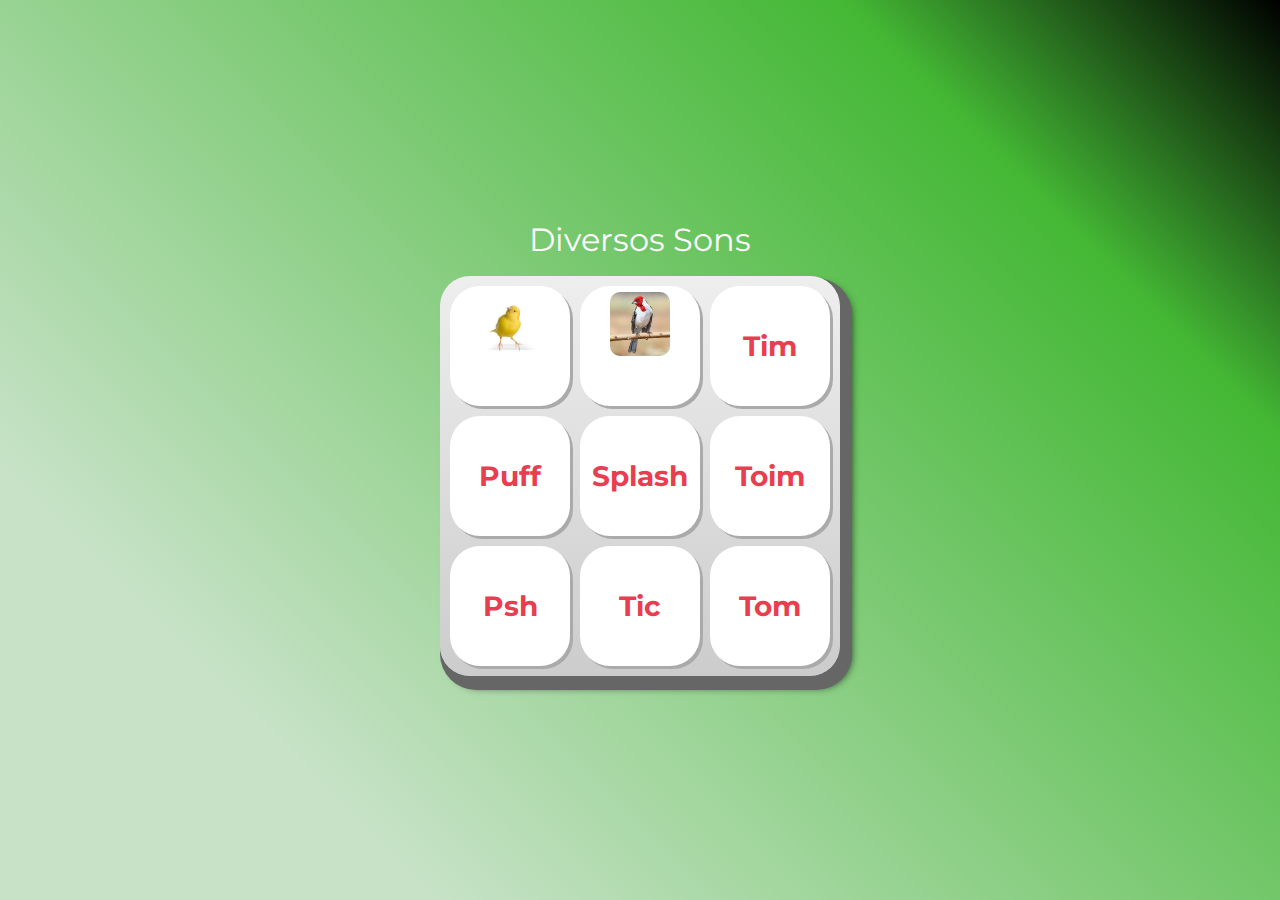
==== NvSons.html @ 49f267b4 "gs" ====
<!DOCTYPE html>
<html lang="pt-BR">
<head>
    <meta charset="UTF-8">
    <meta http-equiv="X-UA-Compatible" content="IE=edge">
    <meta name="viewport" content="width=device-width, initial-scale=1.0">

    <title> MIDI</title>

    <link rel="preconnect" href="https://fonts.googleapis.com">
    <link rel="preconnect" href="https://fonts.gstatic.com" crossorigin>
    <link href="https://fonts.googleapis.com/css2?family=Montserrat:wght@500;600&display=swap" rel="stylesheet">

    <link rel="icon" type="image/png" href="images/bateria.png">
    <link rel="stylesheet" href="css/reset.css">
    <link rel="stylesheet" href="css/estilos.css">

</head>
<body>

    <h1>Diversos Sons</h1>

    <section class="teclado">
        <button onclick="tocaSomSabia()" class="tecla tecla_sabia"><img src="imagem/sabiá.jpeg" alt="desc" style="width: 60px; border-radius: 10px;"></button>
        <button onclick="tocaSomCampina()" class="tecla tecla_campina"><img src="imagem/Galo_de_Campina.jpeg" alt="desc" style="width: 60px; border-radius: 10px;" ></button>
        <button onclick="tocaSomTim()" class="tecla tecla_tim">Tim</button>

        <button onclick="tocaSomPuff()" class="tecla tecla_puff">Puff</button>
        <button onclick="tocaSomSplash()" class="tecla tecla_splash">Splash</button>
        <button onclick="tocaSomToim()" class="tecla tecla_toim">Toim</button>

        <button onclick="tocaSomPsh()" class="tecla tecla_psh">Psh</button>
        <button onclick="tocaSomTic()" class="tecla tecla_tic">Tic</button>
        <button onclick="tocaSomTom()" class="tecla tecla_tom">Tom</button>
    </section>

    <audio src="sounds/title.mp3" id="som_tecla_sabia"></audio>
    <audio src="sounds/galo_de_campina.mp3" id="som_tecla_campina"></audio>
    <audio src="sounds/keye.wav" id="som_tecla_tim"></audio>
    <audio src="sounds/keya.wav" id="som_tecla_puff"></audio>
    <audio src="sounds/keys.wav" id="som_tecla_splash"></audio>
    <audio src="sounds/keyd.wav" id="som_tecla_toim"></audio>
    <audio src="sounds/keyz.wav" id="som_tecla_psh"></audio>
    <audio src="sounds/keyx.wav" id="som_tecla_tic"></audio>
    <audio src="sounds/keyc.wav" id="som_tecla_tom"></audio>

    <script src="nvsom.js"></script>
</body>
</html>
---- css/estilos.css ----
:root {
  --cinza: #aaa;
  --vermelha: #e93d50;
  --vermelha-escura: #af303f;
  --branca: #fff;
  --luz: rgb(229, 255, 0);
}

body {
  align-items: center;
  background: linear-gradient(45deg, #c7e2c7 20%,#44b835 80%, #000000 100%);
  display: flex;
  justify-content: center;
  flex-direction: column;
  font-family: 'Montserrat', sans-serif;
  min-height: 100vh;
}

h1 {
  color: var(--branca);
  margin-bottom: 20px;
  font-size: 2rem;
}

.teclado {
  background: linear-gradient(to bottom, #eeeeee 0%,#cccccc 100%);
  box-shadow: 6px 8px 0 6px #666, 10px 10px 10px #000;
  border-radius: 30px;
  display: grid;
  gap: 10px;
  grid-template-columns: repeat(3, 1fr);
  padding: 10px;
}

.tecla {
  background-color: var(--branca);
  border-radius: 30px;
  box-shadow: 3px 3px 0 var(--cinza);
  color: var(--vermelha);
  cursor: pointer;
  height: 120px;
  font-size: 1.75em;
  font-weight: bold;
  line-height: 120px;
  text-align: center;
  width: 120px;
}

.tecla.ativa,
.tecla:active {
  background-color: var(--vermelha);
  border: 4px solid  var(--vermelha);
  box-shadow: 3px 3px 0 var(--vermelha-escura) inset;
  color: var(--branca);
  outline: none;
}

.tecla.focus,
.tecla:focus {
  outline: none;
  box-shadow: 1px 1px 10px var(--luz);
}

.tecla.active:focus,
.tecla:active:focus {
  box-shadow: 3px 3px 0 var(--vermelha-escura) inset, 1px 1px 10px var(--luz);
}
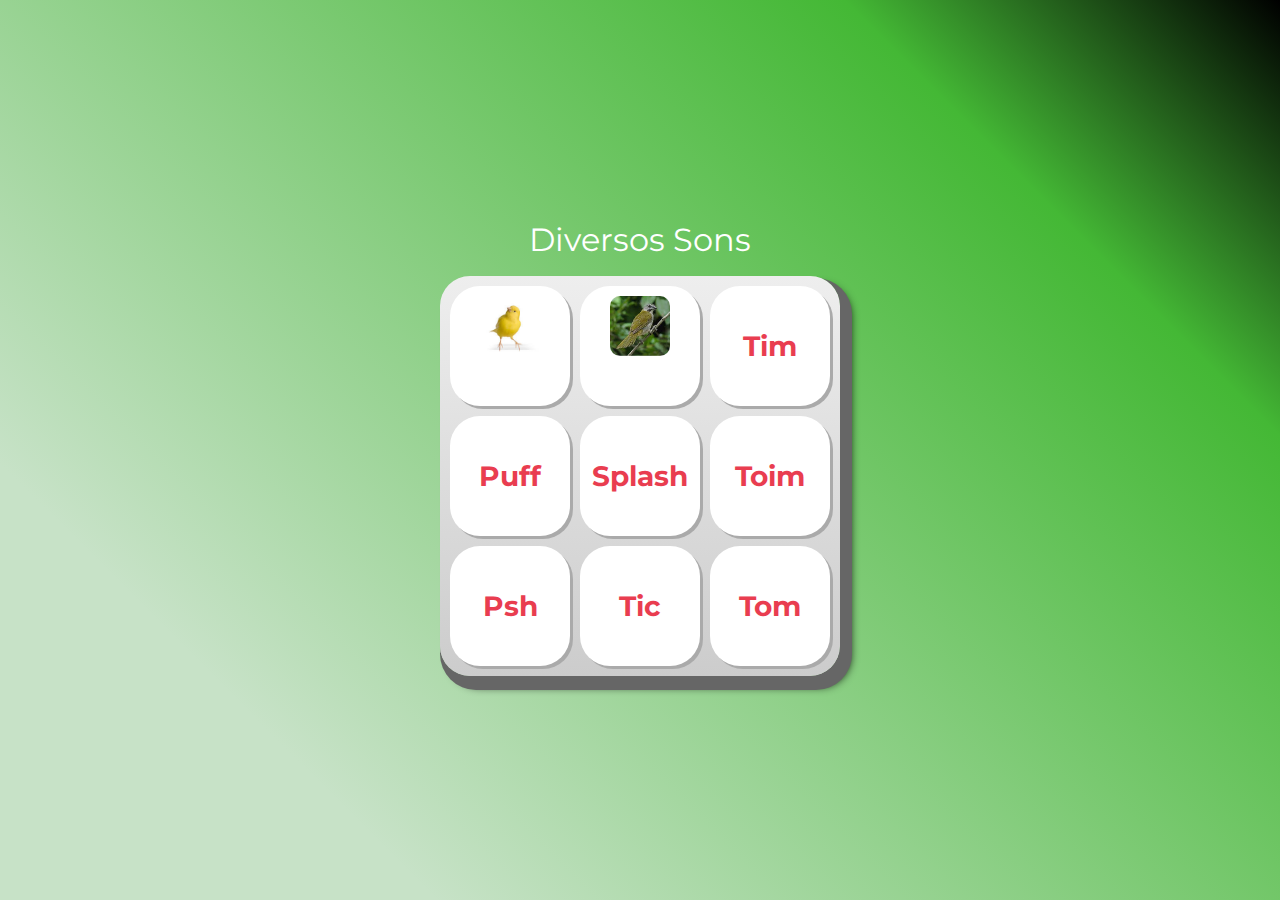
==== commit 75f07bc2: "adicionando novo som" ====
--- a/NvSons.html
+++ b/NvSons.html
@@ -22,7 +22,7 @@
 
     <section class="teclado">
         <button onclick="tocaSomSabia()" class="tecla tecla_sabia"><img src="imagem/sabiá.jpeg" alt="desc" style="width: 60px; border-radius: 10px;"></button>
-        <button onclick="tocaSomCampina()" class="tecla tecla_campina"><img src="imagem/Galo_de_Campina.jpeg" alt="desc" style="width: 60px; border-radius: 10px;" ></button>
+        <button onclick="tocaSomFerro()" class="tecla tecla_ferro"><img src="imagem/trinca_ferro.jpeg" alt="desc" style="width: 60px; border-radius: 10px;" ></button>
         <button onclick="tocaSomTim()" class="tecla tecla_tim">Tim</button>
 
         <button onclick="tocaSomPuff()" class="tecla tecla_puff">Puff</button>
@@ -35,7 +35,7 @@
     </section>
 
     <audio src="sounds/title.mp3" id="som_tecla_sabia"></audio>
-    <audio src="sounds/galo_de_campina.mp3" id="som_tecla_campina"></audio>
+    <audio src="sounds/trinca_ferro.mp3" id="som_tecla_ferro"></audio>
     <audio src="sounds/keye.wav" id="som_tecla_tim"></audio>
     <audio src="sounds/keya.wav" id="som_tecla_puff"></audio>
     <audio src="sounds/keys.wav" id="som_tecla_splash"></audio>
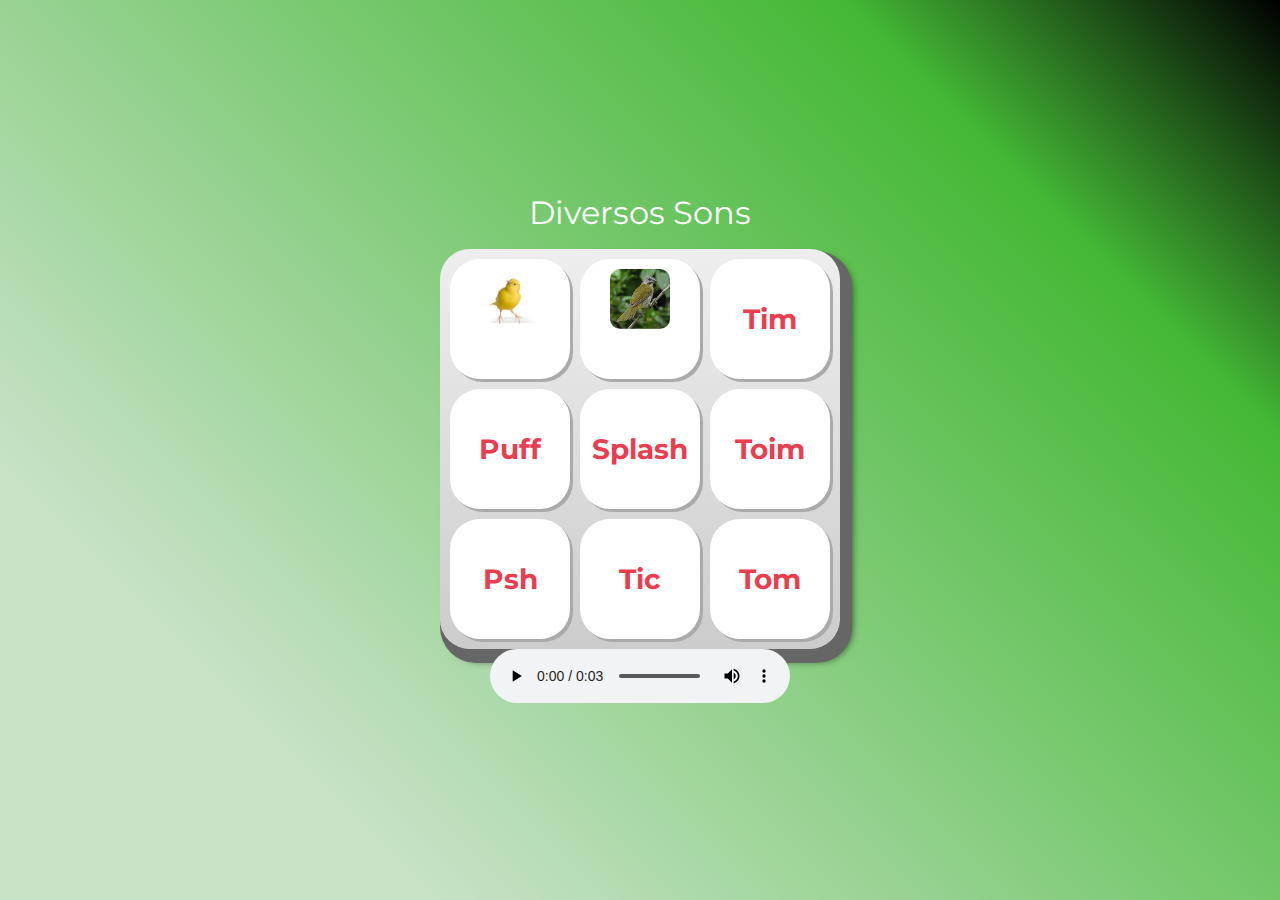
==== commit 18e35882: "isis" ====
--- a/NvSons.html
+++ b/NvSons.html
@@ -35,7 +35,7 @@
     </section>
 
     <audio src="sounds/title.mp3" id="som_tecla_sabia"></audio>
-    <audio src="sounds/trinca_ferro.mp3" id="som_tecla_ferro"></audio>
+    <audio controls src="sounds/trinca_ferro.mp3" id="som_tecla_ferro"></audio>
     <audio src="sounds/keye.wav" id="som_tecla_tim"></audio>
     <audio src="sounds/keya.wav" id="som_tecla_puff"></audio>
     <audio src="sounds/keys.wav" id="som_tecla_splash"></audio>
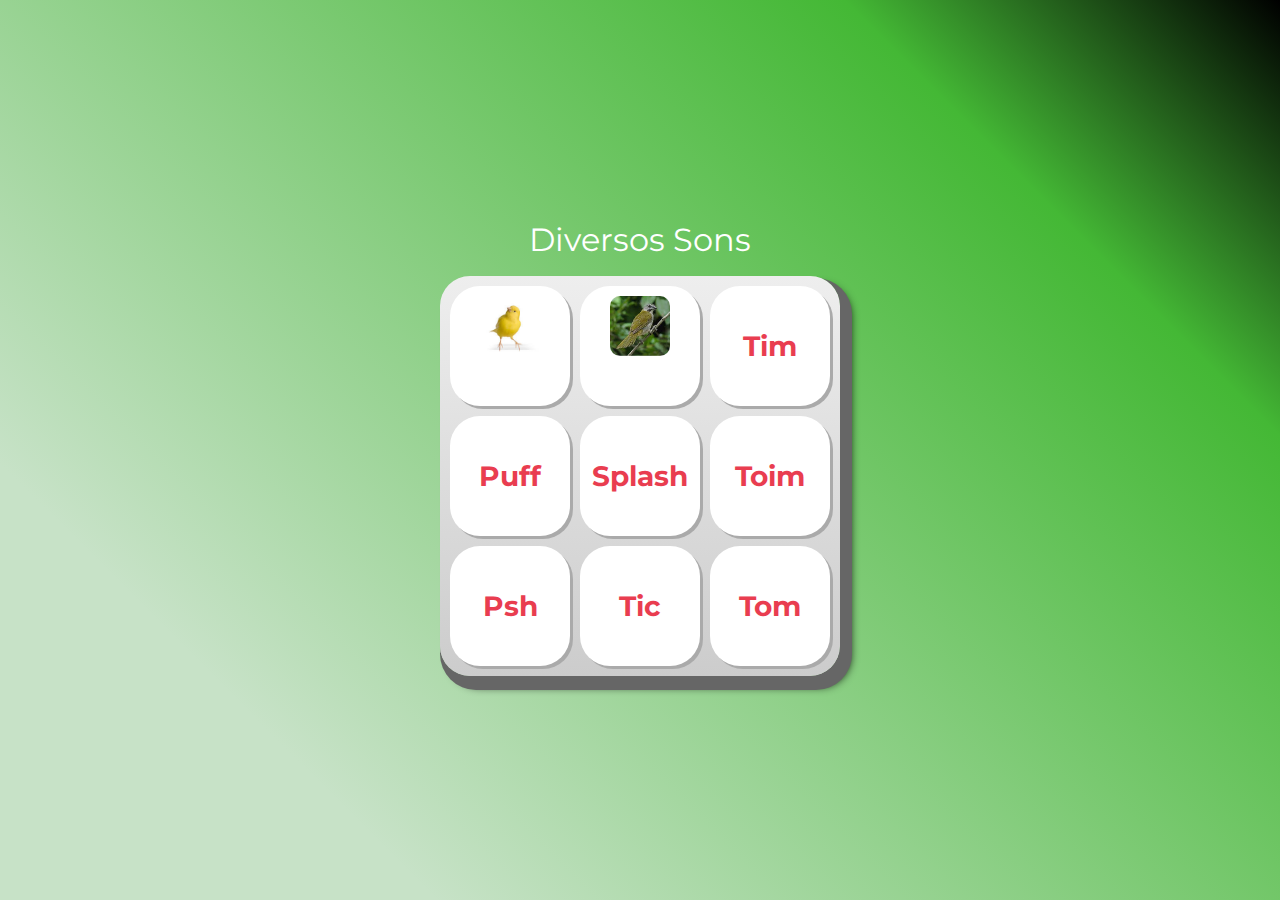
==== commit 81eba958: "erer" ====
--- a/NvSons.html
+++ b/NvSons.html
@@ -35,7 +35,7 @@
     </section>
 
     <audio src="sounds/title.mp3" id="som_tecla_sabia"></audio>
-    <audio controls src="sounds/trinca_ferro.mp3" id="som_tecla_ferro"></audio>
+    <audio src="sounds/trinca_ferro.mp3" id="som_tecla_ferro"></audio>
     <audio src="sounds/keye.wav" id="som_tecla_tim"></audio>
     <audio src="sounds/keya.wav" id="som_tecla_puff"></audio>
     <audio src="sounds/keys.wav" id="som_tecla_splash"></audio>
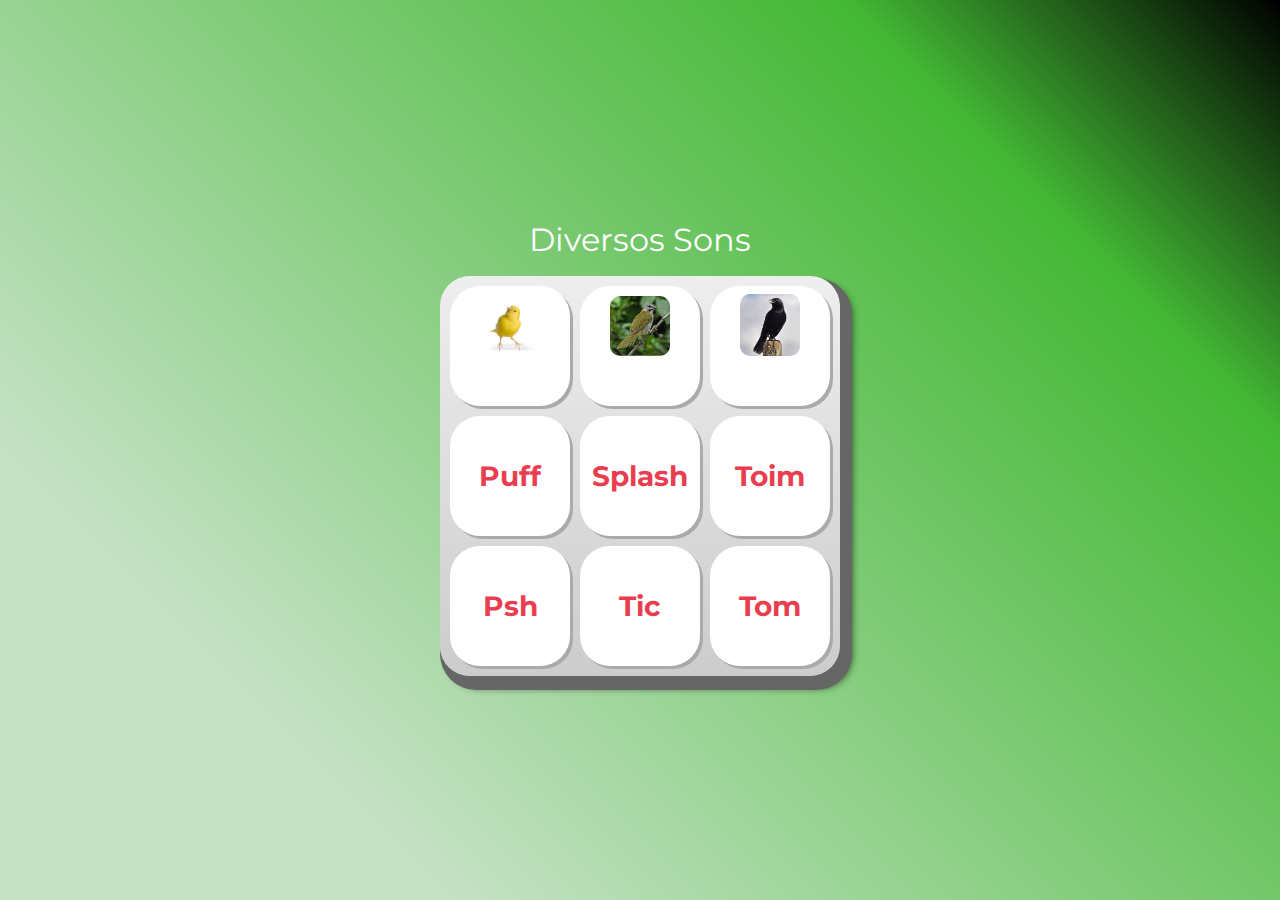
==== commit 57749557: "adicionando imagem ps preto" ====
--- a/NvSons.html
+++ b/NvSons.html
@@ -13,7 +13,7 @@
 
     <link rel="icon" type="image/png" href="images/bateria.png">
     <link rel="stylesheet" href="css/reset.css">
-    <link rel="stylesheet" href="css/estilos.css">
+    <link rel="stylesheet" href="css/style.css">
 
 </head>
 <body>
@@ -23,7 +23,7 @@
     <section class="teclado">
         <button onclick="tocaSomSabia()" class="tecla tecla_sabia"><img src="imagem/sabiá.jpeg" alt="desc" style="width: 60px; border-radius: 10px;"></button>
         <button onclick="tocaSomFerro()" class="tecla tecla_ferro"><img src="imagem/trinca_ferro.jpeg" alt="desc" style="width: 60px; border-radius: 10px;" ></button>
-        <button onclick="tocaSomTim()" class="tecla tecla_tim">Tim</button>
+        <button onclick="tocaSomPreto()" class="tecla tecla_preto"><img src="imagem/passaro_preto.jpeg" alt="desc" style="width: 60px; border-radius: 10px;"></button>
 
         <button onclick="tocaSomPuff()" class="tecla tecla_puff">Puff</button>
         <button onclick="tocaSomSplash()" class="tecla tecla_splash">Splash</button>
@@ -36,7 +36,7 @@
 
     <audio src="sounds/title.mp3" id="som_tecla_sabia"></audio>
     <audio src="sounds/trinca_ferro.mp3" id="som_tecla_ferro"></audio>
-    <audio src="sounds/keye.wav" id="som_tecla_tim"></audio>
+    <audio src="sounds/passaro_preto.mp3" id="som_tecla_preto"></audio>
     <audio src="sounds/keya.wav" id="som_tecla_puff"></audio>
     <audio src="sounds/keys.wav" id="som_tecla_splash"></audio>
     <audio src="sounds/keyd.wav" id="som_tecla_toim"></audio>
--- a/css/style.css
+++ b/css/style.css
@@ -0,0 +1,68 @@
+:root {
+    --cinza: #aaa;
+    --vermelha: #e93d50;
+    --vermelha-escura: #af303f;
+    --branca: #fff;
+    --luz: rgb(229, 255, 0);
+  }
+  
+  body {
+    align-items: center;
+    background: linear-gradient(45deg, #c7e2c7 20%,#44b835 80%, #000000 100%);
+    display: flex;
+    justify-content: center;
+    flex-direction: column;
+    font-family: 'Montserrat', sans-serif;
+    min-height: 100vh;
+  }
+  
+  h1 {
+    color: var(--branca);
+    margin-bottom: 20px;
+    font-size: 2rem;
+  }
+  
+  .teclado {
+    background: linear-gradient(to bottom, #eeeeee 0%,#cccccc 100%);
+    box-shadow: 6px 8px 0 6px #666, 10px 10px 10px #000;
+    border-radius: 30px;
+    display: grid;
+    gap: 10px;
+    grid-template-columns: repeat(3, 1fr);
+    padding: 10px;
+  }
+  
+  .tecla {
+    background-color: var(--branca);
+    border-radius: 30px;
+    box-shadow: 3px 3px 0 var(--cinza);
+    color: var(--vermelha);
+    cursor: pointer;
+    height: 120px;
+    font-size: 1.75em;
+    font-weight: bold;
+    line-height: 120px;
+    text-align: center;
+    width: 120px;
+  }
+  
+  .tecla.ativa,
+  .tecla:active {
+    background-color: var(--vermelha);
+    border: 4px solid  var(--vermelha);
+    box-shadow: 3px 3px 0 var(--vermelha-escura) inset;
+    color: var(--branca);
+    outline: none;
+  }
+  
+  .tecla.focus,
+  .tecla:focus {
+    outline: none;
+    box-shadow: 1px 1px 10px var(--luz);
+  }
+  
+  .tecla.active:focus,
+  .tecla:active:focus {
+    box-shadow: 3px 3px 0 var(--vermelha-escura) inset, 1px 1px 10px var(--luz);
+  }
+  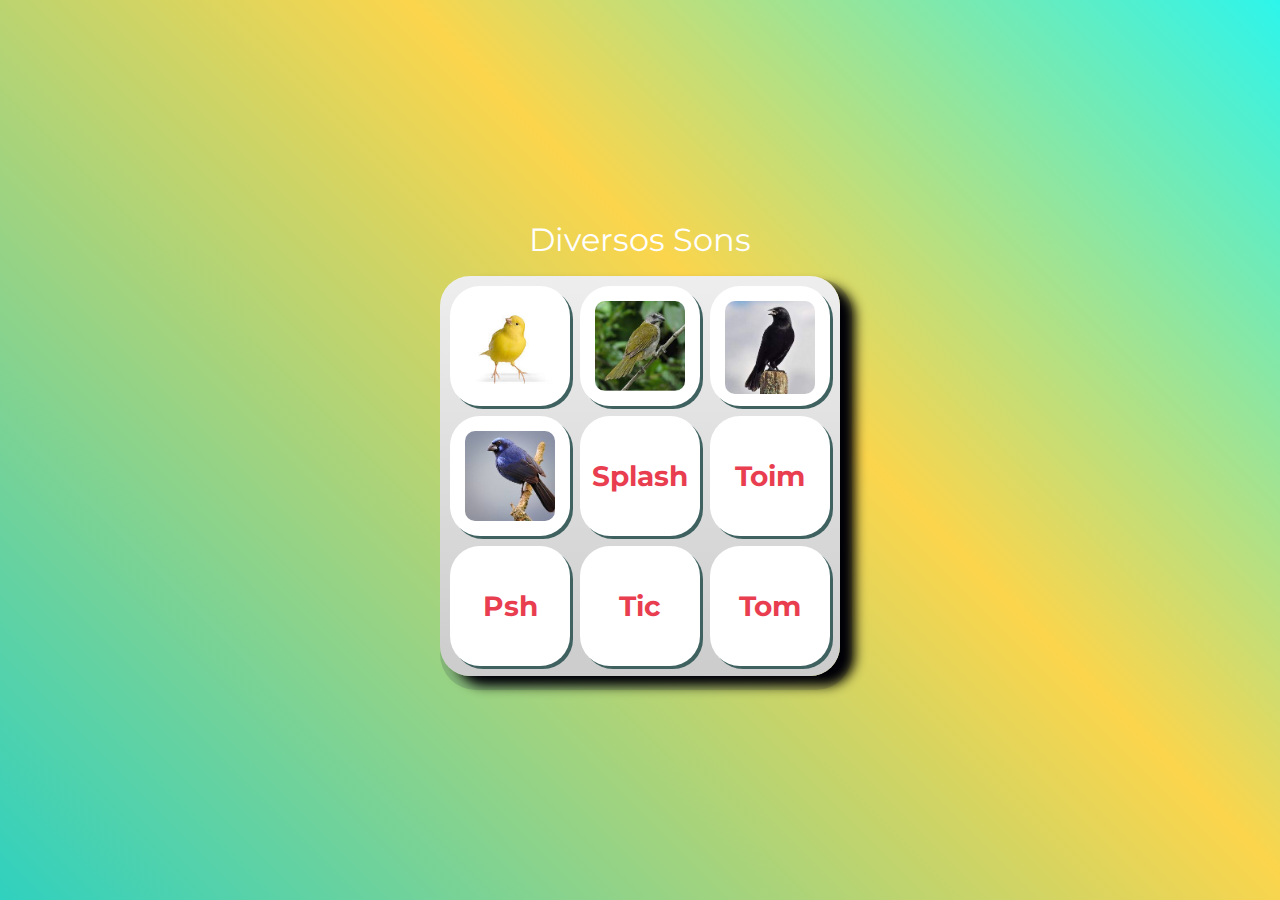
==== commit bfa07f09: "adicionando passarinhos" ====
--- a/NvSons.html
+++ b/NvSons.html
@@ -21,11 +21,11 @@
     <h1>Diversos Sons</h1>
 
     <section class="teclado">
-        <button onclick="tocaSomSabia()" class="tecla tecla_sabia"><img src="imagem/sabiá.jpeg" alt="desc" style="width: 60px; border-radius: 10px;"></button>
-        <button onclick="tocaSomFerro()" class="tecla tecla_ferro"><img src="imagem/trinca_ferro.jpeg" alt="desc" style="width: 60px; border-radius: 10px;" ></button>
-        <button onclick="tocaSomPreto()" class="tecla tecla_preto"><img src="imagem/passaro_preto.jpeg" alt="desc" style="width: 60px; border-radius: 10px;"></button>
+        <button onclick="tocaSomSabia()" class="tecla tecla_sabia"><img src="imagem/sabiá.jpeg" alt="desc"></button>
+        <button onclick="tocaSomFerro()" class="tecla tecla_ferro"><img src="imagem/trinca_ferro.jpeg" alt="desc"></button>
+        <button onclick="tocaSomPreto()" class="tecla tecla_preto"><img src="imagem/passaro_preto.jpeg" alt="desc"></button>
 
-        <button onclick="tocaSomPuff()" class="tecla tecla_puff">Puff</button>
+        <button onclick="tocaSomAzulao()" class="tecla tecla_azulao"><img src="imagem/azulao.jpeg" alt="desc"></button>
         <button onclick="tocaSomSplash()" class="tecla tecla_splash">Splash</button>
         <button onclick="tocaSomToim()" class="tecla tecla_toim">Toim</button>
 
@@ -34,7 +34,7 @@
         <button onclick="tocaSomTom()" class="tecla tecla_tom">Tom</button>
     </section>
 
-    <audio src="sounds/title.mp3" id="som_tecla_sabia"></audio>
+    <audio src="sounds/title.mp3" id="som_tecla_azulao"></audio>
     <audio src="sounds/trinca_ferro.mp3" id="som_tecla_ferro"></audio>
     <audio src="sounds/passaro_preto.mp3" id="som_tecla_preto"></audio>
     <audio src="sounds/keya.wav" id="som_tecla_puff"></audio>
--- a/css/style.css
+++ b/css/style.css
@@ -8,7 +8,7 @@
   
   body {
     align-items: center;
-    background: linear-gradient(45deg, #c7e2c7 20%,#44b835 80%, #000000 100%);
+    background: linear-gradient(45deg, #30d1bf 0%,#fbd54c 60%, #2df5eb 100%);
     display: flex;
     justify-content: center;
     flex-direction: column;
@@ -24,7 +24,7 @@
   
   .teclado {
     background: linear-gradient(to bottom, #eeeeee 0%,#cccccc 100%);
-    box-shadow: 6px 8px 0 6px #666, 10px 10px 10px #000;
+    box-shadow: 6px 8px 0 6px #0032, 15px 10px 12px #000;
     border-radius: 30px;
     display: grid;
     gap: 10px;
@@ -35,7 +35,7 @@
   .tecla {
     background-color: var(--branca);
     border-radius: 30px;
-    box-shadow: 3px 3px 0 var(--cinza);
+    box-shadow: 3px 3px 0 #3f6261;
     color: var(--vermelha);
     cursor: pointer;
     height: 120px;
@@ -65,4 +65,10 @@
   .tecla:active:focus {
     box-shadow: 3px 3px 0 var(--vermelha-escura) inset, 1px 1px 10px var(--luz);
   }
+img{
+  width: 90px;
+  border-radius: 10px;
+  position: relative;
+  top: 15px;
+}
   